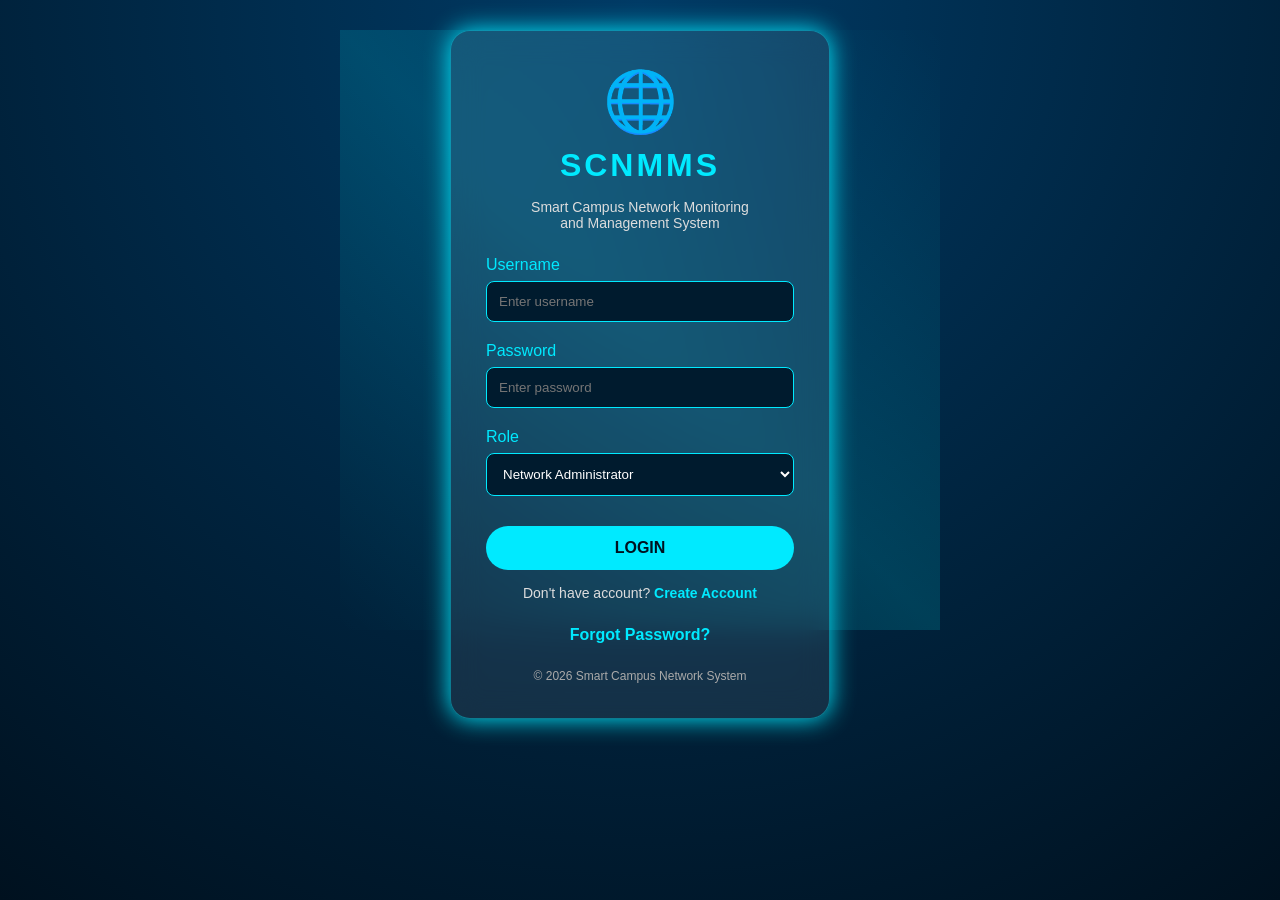
==== index.html @ 7ff7ec09 "Fix link to forgot password page" ====
<!DOCTYPE html>
<html lang="en">

<head>
<meta charset="UTF-8">
<meta name="viewport" content="width=device-width, initial-scale=1.0">
    <meta name="description" content="NET VIATEUR SYSTEM - Smart Campus Network Monitoring and Management System for monitoring campus network devices, alerts and reports">

<meta name="keywords" content="NET VIATEUR SYSTEM, SCNMMS, Network Monitoring System, Campus Network, Smart Campus, Network Management">

<meta name="author" content="Viateur Irasubiza">

<meta property="og:title" content="NET VIATEUR SYSTEM | Smart Campus Network Monitoring System">

<meta property="og:description" content="NET VIATEUR SYSTEM helps monitor and manage campus network devices, alerts and network performance in real time">

<meta property="og:type" content="website">

<meta property="og:site_name" content="NET VIATEUR SYSTEM">
    <meta name="application-name" content="NET VIATEUR SYSTEM">

<meta name="apple-mobile-web-app-title" content="NET VIATEUR SYSTEM">
    <link rel="icon" href="favicon.ico">

<link rel="manifest" href="manifest.json">


<meta name="theme-color" content="#00eaff">

<title>
NET VIATEUR SYSTEM | Smart Campus Network Monitoring
</title>

<style>

*{
    margin:0;
    padding:0;
    box-sizing:border-box;
    font-family: 'Segoe UI', sans-serif;
}


body{

    min-height:100vh;

    display:flex;

    justify-content:center;

    align-items:flex-start;

    padding:30px 0;

    background:
    radial-gradient(circle at top,#003b66,#00111f);

    overflow-y:auto;

}

/* Animated network background */

body::before{

    content:"";
    position:absolute;

    width:600px;
    height:600px;

    background:
    linear-gradient(
        45deg,
        transparent,
        #00eaff,
        transparent
    );

    animation:rotate 10s linear infinite;

    opacity:0.15;
}
.login-box::-webkit-scrollbar{

    width:8px;

}


.login-box::-webkit-scrollbar-track{

    background:transparent;

}


.login-box::-webkit-scrollbar-thumb{

    background:#00eaff;

    border-radius:10px;

}

@keyframes rotate{

    from{
        transform:rotate(0deg);
    }

    to{
        transform:rotate(360deg);
    }

}


/* Login Card */

.login-box{

    width:380px;

    max-width:95%;

    max-height:90vh;

    overflow-y:auto;

    padding:35px;

    background:
    rgba(255,255,255,0.08);

    backdrop-filter:blur(15px);

    border-radius:20px;

    border:1px solid rgba(0,234,255,0.4);

    box-shadow:
    0 0 25px #00eaff;

    color:white;

    text-align:center;

    position:relative;

}
@media(max-width:500px){

.login-box{

width:90%;

padding:25px;

}


.logo{

font-size:45px;

}


h1{

font-size:25px;

}

}

/* Logo */

.logo{

    font-size:60px;

    margin-bottom:10px;

}


h1{

    color:#00eaff;

    letter-spacing:3px;

}


p{

    font-size:14px;

    margin:15px 0 25px;

    color:#ddd;

}



/* Inputs */

.input-group{

    text-align:left;

    margin-bottom:20px;

}


label{

    display:block;

    margin-bottom:7px;

    color:#00eaff;

}


input,
select{

    width:100%;

    padding:12px;

    border:none;

    outline:none;

    border-radius:8px;

    background:#001b2e;

    color:white;

    border:1px solid #00eaff;

}



button{

    width:100%;

    padding:13px;

    margin-top:10px;

    border:none;

    border-radius:25px;

    background:#00eaff;

    color:#00111f;

    font-weight:bold;

    cursor:pointer;

    font-size:16px;

    transition:.3s;

}


button:hover{

    background:white;

    box-shadow:0 0 20px #00eaff;

}


.footer{

    margin-top:25px;

    font-size:12px;

    color:#aaa;

}
a{
    color:#00eaff;
    text-decoration:none;
    font-weight:bold;
}


a:hover{
    color:white;
    text-shadow:0 0 10px #00eaff;
}

</style>

</head>


<body>


<div class="login-box">


<div class="logo">
🌐
</div>


<h1>
SCNMMS
</h1>


<p>
Smart Campus Network Monitoring
<br>
and Management System
</p>



<form onsubmit="event.preventDefault(); login();">


<div class="input-group">

<label>
Username
</label>

<input 
id="username"
type="text"
placeholder="Enter username">


</div>



<div class="input-group">

<label>
Password
</label>

<input 
id="password"
type="password"
placeholder="Enter password">

</div>



<div class="input-group">

<label>
Role
</label>


<select id="role">

<option>
Network Administrator
</option>

<option>
Network Technician
</option>


</select>


</div>



<button type="submit">
LOGIN
</button>
<p>

Don't have account?

<a href="./register.html">

Create Account

</a>

</p>
   
<a href="./forgot_password.html">

Forgot Password?

</a>





<div class="footer">

© 2026 Smart Campus Network System

</div>


</div>


        <script src="app.js"></script>
</body>

</html>
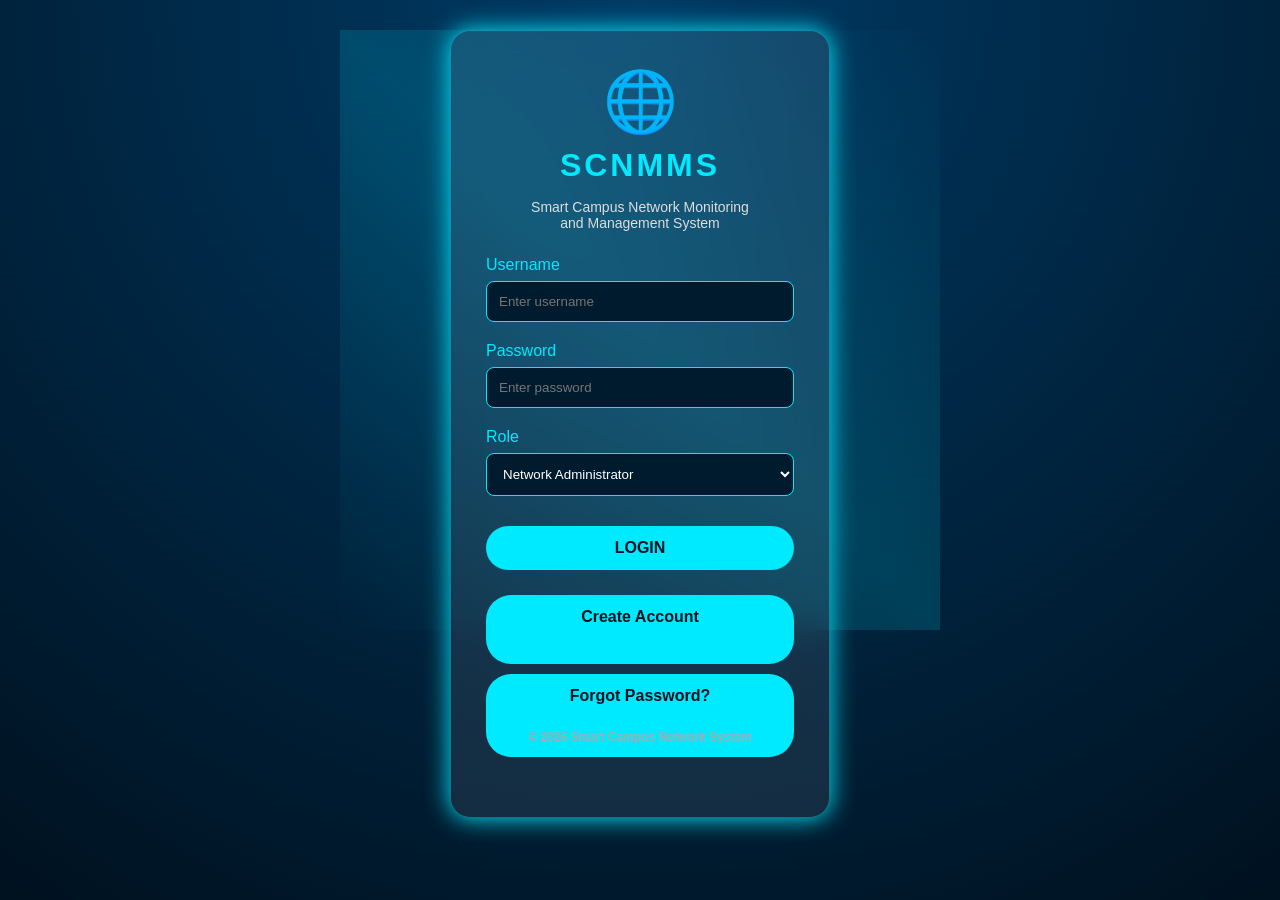
==== commit f39a8b89: "Update button styles and links in index.html" ====
--- a/index.html
+++ b/index.html
@@ -58,6 +58,15 @@
 
     overflow-y:auto;
 
+}
+    a{
+    display:inline-block;
+    padding:10px;
+    margin-top:10px;
+    color:#00eaff;
+    text-decoration:none;
+    font-weight:bold;
+    cursor:pointer;
 }
 
 /* Animated network background */
@@ -81,6 +90,8 @@
     animation:rotate 10s linear infinite;
 
     opacity:0.15;
+
+    z-index:0;
 }
 .login-box::-webkit-scrollbar{
 
@@ -131,8 +142,7 @@
 
     padding:35px;
 
-    background:
-    rgba(255,255,255,0.08);
+    background:rgba(255,255,255,0.08);
 
     backdrop-filter:blur(15px);
 
@@ -140,8 +150,7 @@
 
     border:1px solid rgba(0,234,255,0.4);
 
-    box-shadow:
-    0 0 25px #00eaff;
+    box-shadow:0 0 25px #00eaff;
 
     color:white;
 
@@ -149,6 +158,7 @@
 
     position:relative;
 
+    z-index:1;
 }
 @media(max-width:500px){
 
@@ -401,11 +411,12 @@
 <button type="submit">
 LOGIN
 </button>
+    </form>
 <p>
 
-Don't have account?
-
-<a href="./register.html">
+<button 
+type="button"
+onclick="window.location.href='register.html'">
 
 Create Account
 
@@ -413,7 +424,9 @@
 
 </p>
    
-<a href="./forgot_password.html">
+<button 
+type="button"
+onclick="window.location.href='forgot_password.html'">
 
 Forgot Password?
 
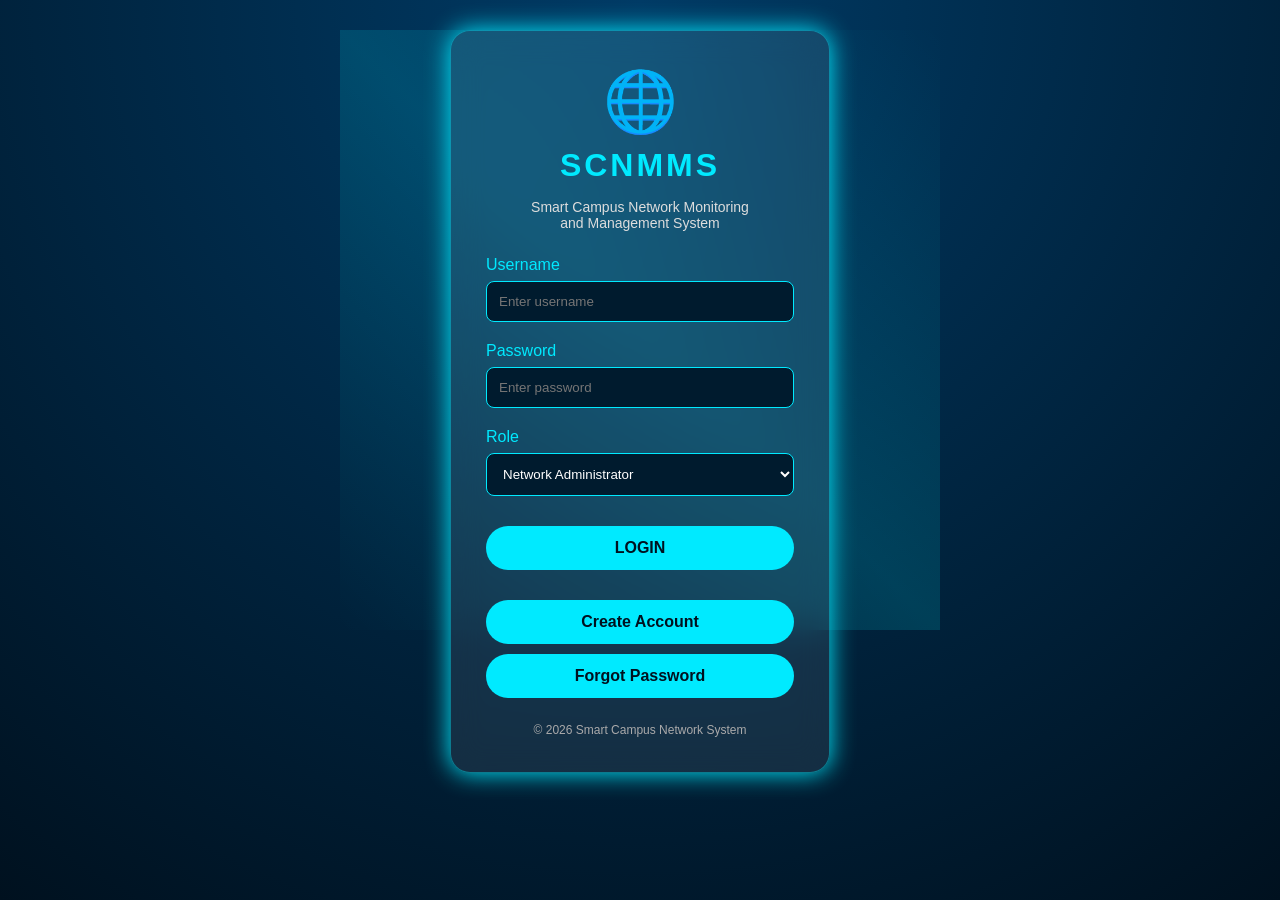
==== commit 6206830a: "Refactor buttons and remove unnecessary elements" ====
--- a/index.html
+++ b/index.html
@@ -412,29 +412,22 @@
 LOGIN
 </button>
     </form>
-<p>
-
-<button 
+<div style="margin-top:20px;">
+
+<button
 type="button"
 onclick="window.location.href='register.html'">
-
 Create Account
-
-</a>
-
-</p>
-   
-<button 
+</button>
+
+<button
 type="button"
-onclick="window.location.href='forgot_password.html'">
-
-Forgot Password?
-
-</a>
-
-
-
-
+onclick="window.location.href='forgot_password.html'"
+style="margin-top:10px;">
+Forgot Password
+</button>
+
+</div>
 
 <div class="footer">
 
@@ -447,6 +440,8 @@
 
 
         <script src="app.js"></script>
+    <script src="register.js"></script>
+    <script src="reset.js"></script>
 </body>
 
 </html>
